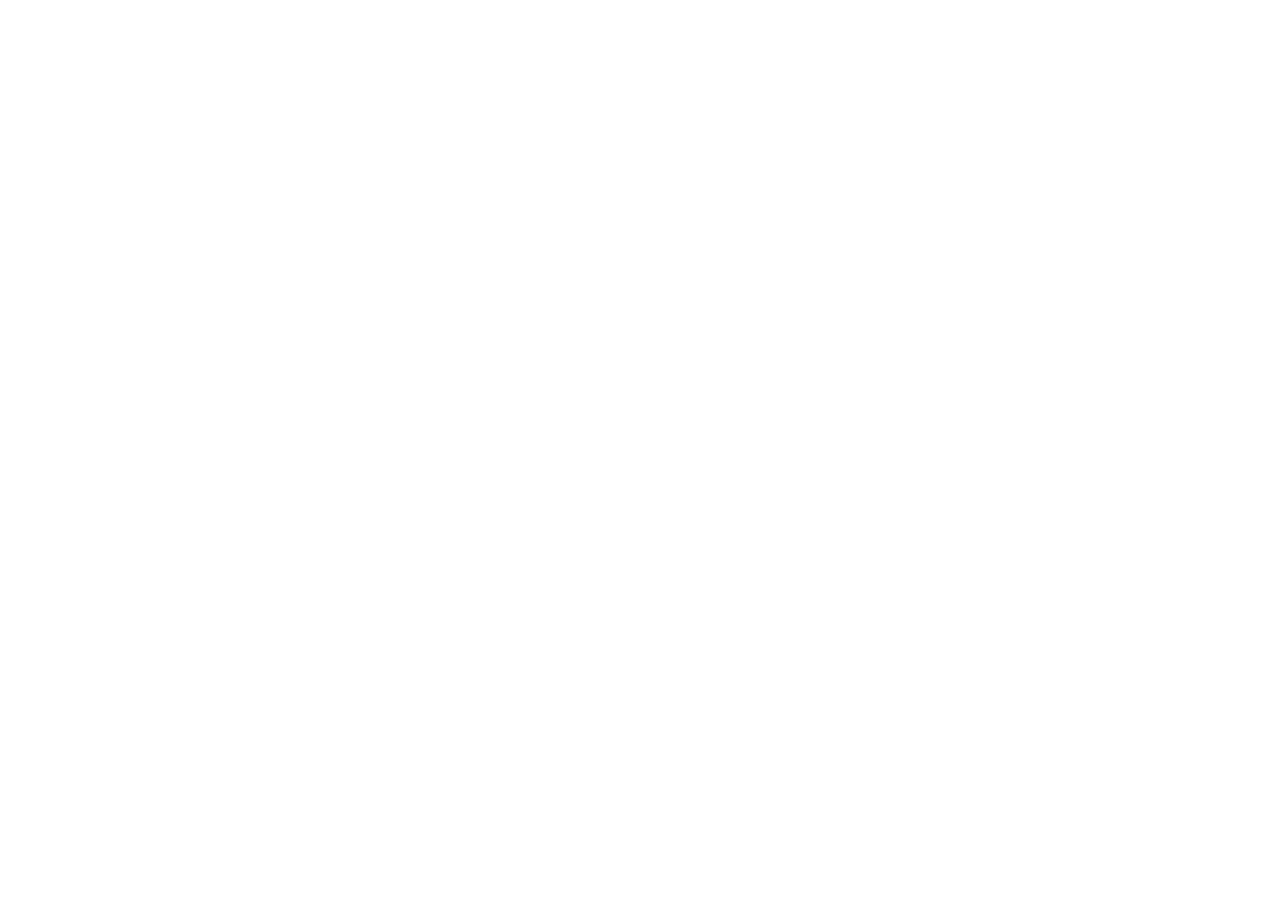
==== index.html @ a545d965 "Added basic content to homepage" ====
<!DOCTYPE html>
<html lang="en">
<head>
  <meta charset="UTF-8">
  <meta name="viewport" content="width=device-width, initial-scale=1.0">
  <title>Tejas' Tech Journey</title>
</head>
<body>
  
</body>
</html>
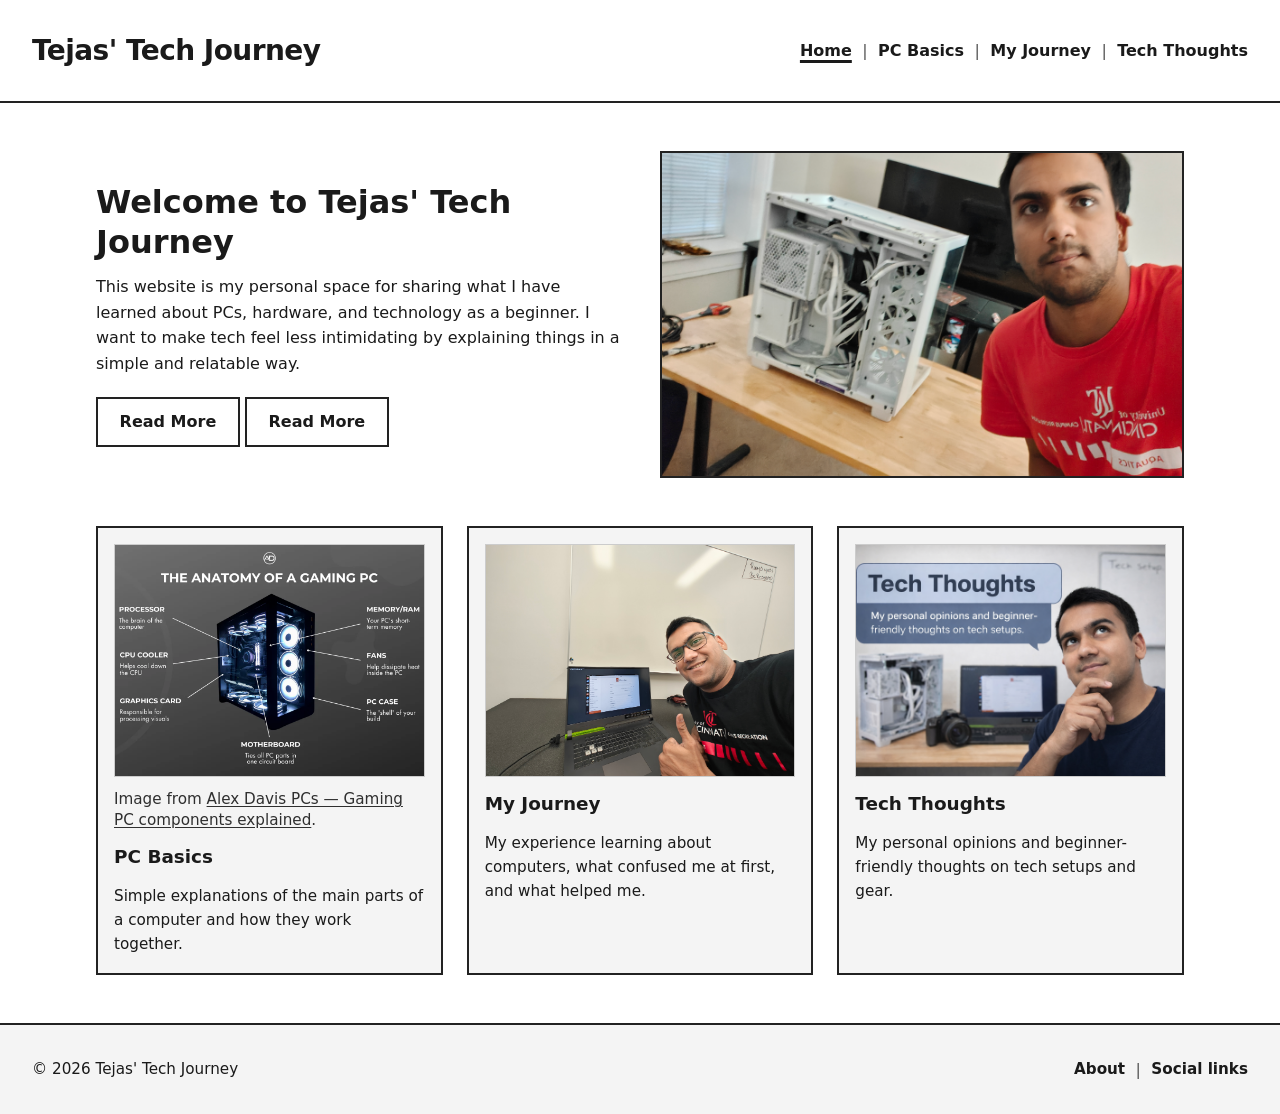
==== commit 979acab9: "Completed all the tasks mentioned in FP4" ====
--- a/index.html
+++ b/index.html
@@ -4,8 +4,122 @@
   <meta charset="UTF-8">
   <meta name="viewport" content="width=device-width, initial-scale=1.0">
   <title>Tejas' Tech Journey</title>
+  <link rel="stylesheet" href="css/reset.css">
+  <link rel="stylesheet" href="css/style.css">
 </head>
 <body>
+  <span id="darkmode" aria-hidden="true"></span>
+  <header>
+    <input type="checkbox" id="nav-toggle" class="nav-toggle">
+    <div class="header-top">
+      <div class="site-title">
+        <h1>
+          <a href="index.html#darkmode" class="site-title-label site-title-to-dark">Tejas' Tech Journey</a>
+          <a href="index.html" class="site-title-label site-title-to-light">Tejas' Tech Journey</a>
+        </h1>
+      </div>
+      <label for="nav-toggle" class="menu-toggle" aria-label="Open navigation menu">
+        <span class="burger-icon" aria-hidden="true"></span>
+      </label>
+    </div>
+    <nav class="main-nav main-nav-light" id="primary-nav" aria-label="Main">
+      <ul class="nav-links">
+        <li><a href="index.html" aria-current="page">Home</a></li>
+        <li><a href="pc-basics.html">PC Basics</a></li>
+        <li><a href="my-journey.html">My Journey</a></li>
+        <li><a href="tech-thoughts.html">Tech Thoughts</a></li>
+      </ul>
+    </nav>
+    <nav class="main-nav main-nav-dark" aria-label="Main">
+      <ul class="nav-links">
+        <li><a href="index.html#darkmode" aria-current="page">Home</a></li>
+        <li><a href="pc-basics.html#darkmode">PC Basics</a></li>
+        <li><a href="my-journey.html#darkmode">My Journey</a></li>
+        <li><a href="tech-thoughts.html#darkmode">Tech Thoughts</a></li>
+      </ul>
+    </nav>
+  </header>
+
+  <main>
+    <section class="hero">
+      <div class="hero-text">
+        <h2>Welcome to Tejas' Tech Journey</h2>
+        <p>
+          This website is my personal space for sharing what I have learned about PCs,
+          hardware, and technology as a beginner. I want to make tech feel less
+          intimidating by explaining things in a simple and relatable way.
+        </p>
+        <a href="my-journey.html" class="button hero-read-light">Read More</a>
+        <a href="my-journey.html#darkmode" class="button hero-read-dark">Read More</a>
+      </div>
   
+      <div class="hero-image">
+        <img src="images/building-pc.jpg" alt="Tech setup">
+      </div>
+    </section>
+  
+    <section class="cards">
+      <article class="card">
+        <img src="images/parts-of-gaming-pc.webp" alt="PC components">
+        <p class="card-image-credit">Image from <a href="https://alexdavispcs.co.uk/blogs/news/gaming-pc-components-explained" target="_blank" rel="noopener noreferrer">Alex Davis PCs — Gaming PC components explained</a>.</p>
+        <h3>PC Basics</h3>
+        <p>Simple explanations of the main parts of a computer and how they work together.</p>
+      </article>
+  
+      <article class="card">
+        <img src="images/running_ubuntu_firt-time.jpg" alt="Learning about PCs">
+        <h3>My Journey</h3>
+        <p>My experience learning about computers, what confused me at first, and what helped me.</p>
+      </article>
+  
+      <article class="card">
+        <img src="images/tech-thoughts.png" alt="Technology discussion">
+        <h3>Tech Thoughts</h3>
+        <p>My personal opinions and beginner-friendly thoughts on tech setups and gear.</p>
+      </article>
+    </section>
+  </main>
+
+  <footer class="site-footer">
+    <p class="footer-copy">&copy; 2026 Tejas' Tech Journey</p>
+    <nav class="footer-nav" aria-label="Footer">
+      <ul class="footer-links footer-links-light">
+        <li><a href="about.html">About</a></li>
+        <li class="footer-social">
+          <input type="checkbox" id="footer-social-toggle-light" class="footer-social-toggle">
+          <label for="footer-social-toggle-light" class="footer-social-trigger">Social links</label>
+          <div class="footer-social-popup" role="group" aria-label="Social profiles">
+            <a class="footer-social-link" href="https://www.linkedin.com/in/ghodketguc/" target="_blank" rel="noopener noreferrer" aria-label="LinkedIn (opens in a new tab)">
+              <svg class="footer-social-icon" viewBox="0 0 24 24" aria-hidden="true" focusable="false"><path fill="currentColor" d="M20.447 20.452h-3.554v-5.569c0-1.328-.027-3.037-1.852-3.037-1.853 0-2.136 1.445-2.136 2.939v5.667H9.351V9h3.414v1.561h.046c.477-.9 1.637-1.85 3.37-1.85 3.601 0 4.267 2.37 4.267 5.455v6.286zM5.337 7.433c-1.144 0-2.063-.926-2.063-2.065 0-1.138.92-2.063 2.063-2.063 1.14 0 2.064.925 2.064 2.063 0 1.139-.925 2.065-2.064 2.065zm1.782 13.019H3.555V9h3.564v11.452zM22.225 0H1.771C.792 0 0 .774 0 1.729v20.542C0 23.227.792 24 1.771 24h20.451C23.2 24 24 23.227 24 22.271V1.729C24 .774 23.2 0 22.222 0h.003z"/></svg>
+            </a>
+            <a class="footer-social-link" href="https://www.instagram.com/tejasgdk2004/" target="_blank" rel="noopener noreferrer" aria-label="Instagram (opens in a new tab)">
+              <svg class="footer-social-icon" viewBox="0 0 24 24" aria-hidden="true" focusable="false"><path fill="currentColor" d="M12 2.163c3.204 0 3.584.012 4.85.07 3.252.148 4.771 1.691 4.919 4.919.058 1.265.069 1.645.069 4.849 0 3.205-.012 3.584-.069 4.849-.149 3.225-1.664 4.771-4.919 4.919-1.266.058-1.644.07-4.85.07-3.204 0-3.584-.012-4.849-.07-3.26-.149-4.771-1.699-4.919-4.92-.058-1.265-.07-1.644-.07-4.849 0-3.204.013-3.583.07-4.849.149-3.227 1.664-4.771 4.919-4.919 1.266-.057 1.645-.069 4.849-.069zm0-2.163c-3.259 0-3.667.014-4.947.072-4.358.2-6.78 2.618-6.98 6.98-.059 1.281-.073 1.689-.073 4.948 0 3.259.014 3.668.072 4.948.2 4.358 2.618 6.78 6.98 6.98 1.281.058 1.689.072 4.948.072 3.259 0 3.668-.014 4.948-.072 4.354-.2 6.782-2.618 6.979-6.98.059-1.28.073-1.689.073-4.948 0-3.259-.014-3.667-.072-4.947-.196-4.354-2.617-6.78-6.979-6.98-1.281-.059-1.69-.073-4.949-.073zm0 5.838c-3.403 0-6.162 2.759-6.162 6.162s2.759 6.163 6.162 6.163 6.162-2.759 6.162-6.163c0-3.403-2.759-6.162-6.162-6.162zm0 10.162c-2.209 0-4-1.79-4-4 0-2.209 1.791-4 4-4s4 1.791 4 4c0 2.21-1.791 4-4 4zm6.406-11.845c-.796 0-1.441.645-1.441 1.44s.645 1.44 1.441 1.44c.795 0 1.439-.645 1.439-1.44s-.644-1.44-1.439-1.44z"/></svg>
+            </a>
+            <a class="footer-social-link" href="https://github.com/ghodketejas" target="_blank" rel="noopener noreferrer" aria-label="GitHub (opens in a new tab)">
+              <svg class="footer-social-icon" viewBox="0 0 24 24" aria-hidden="true" focusable="false"><path fill="currentColor" d="M12 0c-6.626 0-12 5.373-12 12 0 5.302 3.438 9.8 8.207 11.387.599.111.793-.261.793-.577v-2.234c-3.338.726-4.033-1.416-4.033-1.416-.546-1.387-1.333-1.756-1.333-1.756-1.089-.745.083-.729.083-.729 1.205.084 1.839 1.237 1.839 1.237 1.07 1.834 2.807 1.304 3.492.997.107-.775.418-1.305.762-1.604-2.665-.305-5.467-1.334-5.467-5.931 0-1.311.469-2.381 1.236-3.221-.124-.303-.535-1.524.117-3.176 0 0 1.008-.322 3.301 1.23.957-.266 1.983-.399 3.003-.404 1.02.005 2.047.138 3.006.404 2.291-1.552 3.297-1.23 3.297-1.23.653 1.653.242 2.874.118 3.176.77.84 1.235 1.911 1.235 3.221 0 4.609-2.807 5.624-5.479 5.921.43.372.823 1.102.823 2.222v3.293c0 .319.192.694.801.576 4.765-1.589 8.199-6.086 8.199-11.386 0-6.627-5.373-12-12-12z"/></svg>
+            </a>
+          </div>
+        </li>
+      </ul>
+      <ul class="footer-links footer-links-dark">
+        <li><a href="about.html#darkmode">About</a></li>
+        <li class="footer-social">
+          <input type="checkbox" id="footer-social-toggle-dark" class="footer-social-toggle">
+          <label for="footer-social-toggle-dark" class="footer-social-trigger">Social links</label>
+          <div class="footer-social-popup" role="group" aria-label="Social profiles">
+            <a class="footer-social-link" href="https://www.linkedin.com/in/ghodketguc/" target="_blank" rel="noopener noreferrer" aria-label="LinkedIn (opens in a new tab)">
+              <svg class="footer-social-icon" viewBox="0 0 24 24" aria-hidden="true" focusable="false"><path fill="currentColor" d="M20.447 20.452h-3.554v-5.569c0-1.328-.027-3.037-1.852-3.037-1.853 0-2.136 1.445-2.136 2.939v5.667H9.351V9h3.414v1.561h.046c.477-.9 1.637-1.85 3.37-1.85 3.601 0 4.267 2.37 4.267 5.455v6.286zM5.337 7.433c-1.144 0-2.063-.926-2.063-2.065 0-1.138.92-2.063 2.063-2.063 1.14 0 2.064.925 2.064 2.063 0 1.139-.925 2.065-2.064 2.065zm1.782 13.019H3.555V9h3.564v11.452zM22.225 0H1.771C.792 0 0 .774 0 1.729v20.542C0 23.227.792 24 1.771 24h20.451C23.2 24 24 23.227 24 22.271V1.729C24 .774 23.2 0 22.222 0h.003z"/></svg>
+            </a>
+            <a class="footer-social-link" href="https://www.instagram.com/tejasgdk2004/" target="_blank" rel="noopener noreferrer" aria-label="Instagram (opens in a new tab)">
+              <svg class="footer-social-icon" viewBox="0 0 24 24" aria-hidden="true" focusable="false"><path fill="currentColor" d="M12 2.163c3.204 0 3.584.012 4.85.07 3.252.148 4.771 1.691 4.919 4.919.058 1.265.069 1.645.069 4.849 0 3.205-.012 3.584-.069 4.849-.149 3.225-1.664 4.771-4.919 4.919-1.266.058-1.644.07-4.85.07-3.204 0-3.584-.012-4.849-.07-3.26-.149-4.771-1.699-4.919-4.92-.058-1.265-.07-1.644-.07-4.849 0-3.204.013-3.583.07-4.849.149-3.227 1.664-4.771 4.919-4.919 1.266-.057 1.645-.069 4.849-.069zm0-2.163c-3.259 0-3.667.014-4.947.072-4.358.2-6.78 2.618-6.98 6.98-.059 1.281-.073 1.689-.073 4.948 0 3.259.014 3.668.072 4.948.2 4.358 2.618 6.78 6.98 6.98 1.281.058 1.689.072 4.948.072 3.259 0 3.668-.014 4.948-.072 4.354-.2 6.782-2.618 6.979-6.98.059-1.28.073-1.689.073-4.948 0-3.259-.014-3.667-.072-4.947-.196-4.354-2.617-6.78-6.979-6.98-1.281-.059-1.69-.073-4.949-.073zm0 5.838c-3.403 0-6.162 2.759-6.162 6.162s2.759 6.163 6.162 6.163 6.162-2.759 6.162-6.163c0-3.403-2.759-6.162-6.162-6.162zm0 10.162c-2.209 0-4-1.79-4-4 0-2.209 1.791-4 4-4s4 1.791 4 4c0 2.21-1.791 4-4 4zm6.406-11.845c-.796 0-1.441.645-1.441 1.44s.645 1.44 1.441 1.44c.795 0 1.439-.645 1.439-1.44s-.644-1.44-1.439-1.44z"/></svg>
+            </a>
+            <a class="footer-social-link" href="https://github.com/ghodketejas" target="_blank" rel="noopener noreferrer" aria-label="GitHub (opens in a new tab)">
+              <svg class="footer-social-icon" viewBox="0 0 24 24" aria-hidden="true" focusable="false"><path fill="currentColor" d="M12 0c-6.626 0-12 5.373-12 12 0 5.302 3.438 9.8 8.207 11.387.599.111.793-.261.793-.577v-2.234c-3.338.726-4.033-1.416-4.033-1.416-.546-1.387-1.333-1.756-1.333-1.756-1.089-.745.083-.729.083-.729 1.205.084 1.839 1.237 1.839 1.237 1.07 1.834 2.807 1.304 3.492.997.107-.775.418-1.305.762-1.604-2.665-.305-5.467-1.334-5.467-5.931 0-1.311.469-2.381 1.236-3.221-.124-.303-.535-1.524.117-3.176 0 0 1.008-.322 3.301 1.23.957-.266 1.983-.399 3.003-.404 1.02.005 2.047.138 3.006.404 2.291-1.552 3.297-1.23 3.297-1.23.653 1.653.242 2.874.118 3.176.77.84 1.235 1.911 1.235 3.221 0 4.609-2.807 5.624-5.479 5.921.43.372.823 1.102.823 2.222v3.293c0 .319.192.694.801.576 4.765-1.589 8.199-6.086 8.199-11.386 0-6.627-5.373-12-12-12z"/></svg>
+            </a>
+          </div>
+        </li>
+      </ul>
+    </nav>
+  </footer>
 </body>
-</html>+</html>
--- a/css/style.css
+++ b/css/style.css
@@ -0,0 +1,740 @@
+/* Tejas' Tech Journey — layout from desktop + mobile homepage wireframes */
+
+:root {
+  --color-text: #1a1a1a;
+  --color-text-muted: #555;
+  --color-border: #222;
+  --color-bg: #fff;
+  --color-bg-subtle: #f4f4f4;
+  --color-placeholder: #ddd;
+  --color-muted-border: #ccc;
+  --shadow-popup: 0 4px 12px rgba(0, 0, 0, 0.12);
+  --font-body: system-ui, -apple-system, "Segoe UI", Roboto, Helvetica, Arial, sans-serif;
+  --space-page: clamp(1rem, 4vw, 2rem);
+  --space-section: clamp(1.5rem, 5vw, 3rem);
+  --max-content: 72rem;
+}
+
+/*
+ * Dark theme — URL fragment #darkmode (see hidden #darkmode anchor in <body>).
+ * Stays on across pages because light vs dark nav/footer use different hrefs (no JS).
+ */
+body:has(#darkmode:target) {
+  --color-text: #f0f0f0;
+  --color-text-muted: #a8a8a8;
+  --color-border: #d0d0d0;
+  --color-bg: #141414;
+  --color-bg-subtle: #1f1f1f;
+  --color-placeholder: #3d3d3d;
+  --color-muted-border: #4a4a4a;
+  --shadow-popup: 0 6px 20px rgba(0, 0, 0, 0.55);
+}
+
+/* Target anchor at top of page (no layout jump) */
+#darkmode {
+  position: absolute;
+  left: 0;
+  top: 0;
+  width: 1px;
+  height: 1px;
+  margin: 0;
+  padding: 0;
+  overflow: hidden;
+  clip: rect(0, 0, 0, 0);
+  border: 0;
+  pointer-events: none;
+  scroll-margin-top: 0;
+}
+
+*,
+*::before,
+*::after {
+  box-sizing: border-box;
+}
+
+html {
+  height: 100%;
+}
+
+body {
+  position: relative;
+  min-height: 100%;
+  margin: 0;
+  display: flex;
+  flex-direction: column;
+  font-family: var(--font-body);
+  font-size: 1rem;
+  line-height: 1.6;
+  color: var(--color-text);
+  background-color: var(--color-bg);
+}
+
+main {
+  flex: 1;
+  width: 100%;
+}
+
+img {
+  max-width: 100%;
+  height: auto;
+  vertical-align: middle;
+}
+
+a {
+  color: var(--color-text);
+  text-decoration: underline;
+  text-underline-offset: 0.15em;
+}
+
+a:hover {
+  text-decoration-thickness: 2px;
+}
+
+/* ----- Header / navigation (wireframe: title + Home | PC Basics | …) ----- */
+
+body > header {
+  position: relative;
+  display: flex;
+  flex-wrap: wrap;
+  align-items: center;
+  justify-content: space-between;
+  gap: 1rem 1.5rem;
+  padding: var(--space-page);
+  border-bottom: 2px solid var(--color-border);
+  background-color: var(--color-bg);
+}
+
+.site-title {
+  margin: 0;
+}
+
+.site-title h1 {
+  margin: 0;
+  font-size: clamp(1.25rem, 2.5vw, 1.75rem);
+  font-weight: 700;
+  line-height: 1.2;
+  letter-spacing: -0.02em;
+}
+
+/* Site title: two links (enable / disable #darkmode); only one shown at a time */
+.site-title h1 a.site-title-label {
+  text-decoration: none;
+  color: inherit;
+  cursor: default;
+}
+
+.site-title-to-light {
+  display: none;
+}
+
+body:has(#darkmode:target) .site-title-to-dark {
+  display: none;
+}
+
+body:has(#darkmode:target) .site-title-to-light {
+  display: inline;
+}
+
+.site-title-label:focus-visible {
+  outline: 2px solid var(--color-border);
+  outline-offset: 3px;
+  border-radius: 2px;
+}
+
+body > header .main-nav-light,
+body > header .main-nav-dark {
+  margin: 0;
+}
+
+.main-nav-dark {
+  display: none;
+}
+
+/* Visually hidden checkboxes (nav menu, social popover) — no JS */
+.nav-toggle,
+.footer-social-toggle {
+  position: absolute;
+  inset-inline-start: 0;
+  top: 0;
+  margin: -1px;
+  width: 1px;
+  height: 1px;
+  padding: 0;
+  overflow: hidden;
+  clip: rect(0, 0, 0, 0);
+  white-space: nowrap;
+  border: 0;
+  opacity: 0;
+  pointer-events: none;
+}
+
+/* ----- Footer: light vs dark link sets -----
+ * Must beat later `.footer-links { display: flex }` (same single-class specificity).
+ */
+.site-footer .footer-links-dark {
+  display: none;
+}
+
+body:has(#darkmode:target) .site-footer .footer-links-light {
+  display: none;
+}
+
+body:has(#darkmode:target) .site-footer .footer-links-dark {
+  display: flex;
+}
+
+/* ----- Home hero: Read More preserves #darkmode ----- */
+
+.hero-read-dark {
+  display: none;
+}
+
+body:has(#darkmode:target) .hero-read-light {
+  display: none;
+}
+
+body:has(#darkmode:target) .hero-read-dark {
+  display: inline-block;
+}
+
+.header-top {
+  display: flex;
+  flex-direction: row;
+  align-items: center;
+  justify-content: space-between;
+  gap: 1rem;
+  min-width: 0;
+  flex: 0 1 auto;
+}
+
+/* Burger control — visible only on small screens (see mobile query) */
+.menu-toggle {
+  display: none;
+  flex-shrink: 0;
+  align-items: center;
+  justify-content: center;
+  min-width: 2.75rem;
+  min-height: 2.75rem;
+  margin: 0;
+  padding: 0.35rem;
+  cursor: pointer;
+  border: 2px solid transparent;
+  border-radius: 4px;
+  background: transparent;
+  color: var(--color-text);
+}
+
+.menu-toggle:focus-visible {
+  outline: 2px solid var(--color-border);
+  outline-offset: 2px;
+}
+
+/* Three-line burger icon */
+.burger-icon {
+  display: block;
+  width: 1.375rem;
+  height: 2px;
+  background-color: var(--color-border);
+  box-shadow: 0 6px 0 var(--color-border), 0 12px 0 var(--color-border);
+}
+
+.nav-links {
+  display: flex;
+  flex-wrap: wrap;
+  align-items: center;
+  list-style: none;
+  margin: 0;
+  padding: 0;
+  gap: 0;
+}
+
+.nav-links a {
+  display: inline-block;
+  padding: 0.35rem 0;
+  text-decoration: none;
+  font-weight: 600;
+}
+
+.nav-links a:hover {
+  text-decoration: underline;
+}
+
+.nav-links a[aria-current="page"] {
+  font-weight: 700;
+  text-decoration: underline;
+  text-decoration-thickness: 3px;
+  text-underline-offset: 0.25em;
+  cursor: default;
+}
+
+.nav-links a[aria-current="page"]:hover {
+  text-decoration-thickness: 3px;
+}
+
+/* Pipe separators between nav items (desktop-style) */
+.nav-links li {
+  display: flex;
+  align-items: center;
+}
+
+.nav-links li + li::before {
+  content: "|";
+  padding: 0 0.65rem;
+  color: var(--color-text-muted);
+  font-weight: 400;
+  text-decoration: none;
+  pointer-events: none;
+}
+
+/* ----- Hero (desktop: text + image row; mobile: image first, then intro) ----- */
+
+.hero {
+  display: flex;
+  flex-direction: column;
+  align-items: stretch;
+  gap: 1.5rem;
+  max-width: var(--max-content);
+  margin: 0 auto;
+  padding: var(--space-section) var(--space-page);
+}
+
+.hero-text h2 {
+  margin: 0 0 0.75rem;
+  font-size: clamp(1.5rem, 4vw, 2rem);
+  font-weight: 700;
+  line-height: 1.25;
+}
+
+.hero-text p {
+  margin: 0;
+  max-width: 38rem;
+  color: var(--color-text);
+}
+
+.hero-text .button {
+  margin-top: 1.25rem;
+}
+
+.hero-image {
+  margin: 0;
+}
+
+.hero-image img {
+  display: block;
+  width: 100%;
+  aspect-ratio: 16 / 10;
+  object-fit: cover;
+  background-color: var(--color-placeholder);
+  border: 2px solid var(--color-border);
+}
+
+/* Mobile wireframe: featured image above welcome / Read More */
+.hero-image {
+  order: -1;
+}
+
+@media (min-width: 48rem) {
+  .hero {
+    flex-direction: row;
+    align-items: center;
+    gap: 2.5rem;
+  }
+
+  .hero-text,
+  .hero-image {
+    flex: 1;
+    min-width: 0;
+  }
+
+  .hero-image {
+    order: 0;
+  }
+}
+
+/* CTA — wireframe [ Read More ] */
+.button {
+  display: inline-block;
+  padding: 0.65rem 1.35rem;
+  border: 2px solid var(--color-border);
+  font-weight: 700;
+  text-decoration: none;
+  color: var(--color-text);
+  background-color: var(--color-bg);
+  transition: background-color 0.15s ease, color 0.15s ease;
+}
+
+.button:hover {
+  background-color: var(--color-border);
+  color: var(--color-bg);
+  text-decoration: none;
+}
+
+.button:focus-visible {
+  outline: 2px solid var(--color-border);
+  outline-offset: 2px;
+}
+
+/* ----- Featured sections — three columns desktop, stacked mobile ----- */
+
+.cards {
+  display: grid;
+  grid-template-columns: 1fr;
+  gap: 1.75rem;
+  max-width: var(--max-content);
+  margin: 0 auto;
+  padding: 0 var(--space-page) var(--space-section);
+}
+
+.card {
+  display: flex;
+  flex-direction: column;
+  gap: 0.75rem;
+  padding: 1rem;
+  border: 2px solid var(--color-border);
+  background-color: var(--color-bg-subtle);
+}
+
+.card img {
+  width: 100%;
+  aspect-ratio: 4 / 3;
+  object-fit: cover;
+  background-color: var(--color-placeholder);
+  border: 1px solid var(--color-muted-border);
+}
+
+.card-image-credit {
+  margin: -0.35rem 0 0;
+  font-size: 0.7rem;
+  line-height: 1.35;
+  color: var(--color-text-muted);
+  opacity: 0.9;
+}
+
+.card-image-credit a {
+  color: inherit;
+}
+
+.card h3 {
+  margin: 0;
+  font-size: 1.15rem;
+  font-weight: 700;
+}
+
+.card p {
+  margin: 0;
+  flex: 1;
+  font-size: 0.95rem;
+  color: var(--color-text);
+}
+
+@media (min-width: 48rem) {
+  .cards {
+    grid-template-columns: repeat(3, 1fr);
+    gap: 1.5rem;
+    align-items: stretch;
+  }
+}
+
+/* ----- Inner pages ----- */
+
+.page-content {
+  max-width: 48rem;
+  margin: 0 auto;
+  padding: var(--space-section) var(--space-page);
+}
+
+.page-content h2 {
+  margin: 0 0 1rem;
+  font-size: clamp(1.35rem, 3vw, 1.75rem);
+}
+
+.page-content h3 {
+  margin: 1.5rem 0 0.5rem;
+  font-size: 1.1rem;
+}
+
+.page-content p {
+  margin: 0 0 1rem;
+}
+
+.page-content img {
+  display: block;
+  margin: 1rem 0 1.25rem;
+  border: 2px solid var(--color-border);
+  background-color: var(--color-placeholder);
+}
+
+.page-content img.about-photo {
+  max-width: 15rem;
+  width: 100%;
+  margin: 1rem auto 1.25rem;
+}
+
+.page-content .about-list {
+  margin: 0 0 1rem;
+  padding-left: 1.35rem;
+  list-style: disc;
+}
+
+.page-content .about-list li {
+  margin-bottom: 0.5rem;
+}
+
+.page-content .about-list li:last-child {
+  margin-bottom: 0;
+}
+
+/* ----- Footer — © line + About | Social links (hover / checkbox popover) ----- */
+
+.site-footer {
+  position: relative;
+  z-index: 1;
+  display: flex;
+  flex-direction: column;
+  align-items: flex-start;
+  gap: 1rem;
+  padding: var(--space-page);
+  margin-top: auto;
+  border-top: 2px solid var(--color-border);
+  background-color: var(--color-bg-subtle);
+}
+
+.footer-copy {
+  margin: 0;
+  font-size: 0.95rem;
+}
+
+.draft-placeholder {
+  margin: 0;
+  padding: 0.5rem var(--space-page) 1rem;
+  font-size: 0.8rem;
+  color: var(--color-text-muted);
+  text-align: center;
+}
+
+.site-footer .footer-nav {
+  display: flex;
+  flex-direction: column;
+  gap: 0;
+  margin: 0;
+}
+
+.footer-links {
+  display: flex;
+  flex-wrap: wrap;
+  align-items: center;
+  list-style: none;
+  margin: 0;
+  padding: 0;
+  gap: 0;
+}
+
+.footer-links a {
+  font-size: 0.95rem;
+  font-weight: 600;
+  text-decoration: none;
+}
+
+.footer-links a:hover {
+  text-decoration: underline;
+}
+
+.footer-links li {
+  display: flex;
+  align-items: center;
+}
+
+.footer-links li + li::before {
+  content: "|";
+  padding: 0 0.65rem;
+  color: var(--color-text-muted);
+  pointer-events: none;
+}
+
+.footer-social {
+  position: relative;
+  display: flex;
+  align-items: center;
+}
+
+.footer-social-trigger {
+  font: inherit;
+  font-size: 0.95rem;
+  font-weight: 600;
+  color: var(--color-text);
+  background: none;
+  border: none;
+  padding: 0;
+  cursor: pointer;
+  text-decoration: none;
+}
+
+.footer-social-trigger:hover,
+.footer-social-trigger:focus-visible {
+  text-decoration: underline;
+}
+
+.footer-social-popup {
+  position: absolute;
+  /* Slight overlap with the trigger row so the pointer never hits a “dead” gap */
+  bottom: calc(100% - 6px);
+  right: 0;
+  left: auto;
+  display: flex;
+  align-items: center;
+  gap: 0.65rem;
+  padding: 0.6rem 0.75rem;
+  border: 2px solid var(--color-border);
+  background-color: var(--color-bg);
+  box-shadow: var(--shadow-popup);
+  opacity: 0;
+  visibility: hidden;
+  pointer-events: none;
+  transform: translateY(4px);
+  transition: opacity 0.15s ease, visibility 0.15s ease, transform 0.15s ease;
+  z-index: 20;
+}
+
+.footer-social:hover .footer-social-popup,
+.footer-social:focus-within .footer-social-popup,
+.footer-social:has(.footer-social-toggle:checked) .footer-social-popup {
+  opacity: 1;
+  visibility: visible;
+  pointer-events: auto;
+  transform: translateY(0);
+}
+
+.footer-social:has(.footer-social-toggle:checked) .footer-social-trigger {
+  text-decoration: underline;
+}
+
+.footer-social-link {
+  display: flex;
+  align-items: center;
+  justify-content: center;
+  padding: 0.35rem;
+  border-radius: 4px;
+  color: var(--color-text);
+  text-decoration: none;
+  transition: background-color 0.12s ease, color 0.12s ease;
+}
+
+.footer-social-link:hover,
+.footer-social-link:focus-visible {
+  background-color: var(--color-bg-subtle);
+  text-decoration: none;
+}
+
+.footer-social-icon {
+  display: block;
+  width: 1.5rem;
+  height: 1.5rem;
+}
+
+@media (max-width: 47.99rem) {
+  .footer-social-popup {
+    right: auto;
+    left: 0;
+  }
+}
+
+/* ----- Mobile: title row + burger right; nav panel toggles open ----- */
+
+@media (max-width: 47.99rem) {
+  body > header {
+    flex-direction: column;
+    align-items: stretch;
+  }
+
+  .header-top {
+    width: 100%;
+    flex: none;
+  }
+
+  .menu-toggle {
+    display: flex;
+  }
+
+  .site-title {
+    flex: 1;
+    min-width: 0;
+  }
+
+  .main-nav-light,
+  .main-nav-dark {
+    display: none;
+    width: 100%;
+    padding-top: 1rem;
+    margin-top: 0.75rem;
+    border-top: 1px solid var(--color-muted-border);
+  }
+
+  #nav-toggle:checked ~ .main-nav-light {
+    display: block;
+  }
+
+  #nav-toggle:checked ~ .main-nav-dark {
+    display: none;
+  }
+
+  body:has(#darkmode:target) #nav-toggle:checked ~ .main-nav-light {
+    display: none;
+  }
+
+  body:has(#darkmode:target) #nav-toggle:checked ~ .main-nav-dark {
+    display: block;
+  }
+
+  /* Optional: “close” hint when open (label still toggles) */
+  #nav-toggle:checked ~ .header-top .menu-toggle {
+    border-color: var(--color-border);
+    background-color: var(--color-bg-subtle);
+  }
+
+  .nav-links {
+    flex-direction: column;
+    align-items: flex-start;
+    gap: 0.25rem;
+  }
+
+  .nav-links li {
+    width: 100%;
+  }
+
+  .nav-links li + li::before {
+    display: none;
+  }
+
+  .nav-links a {
+    padding: 0.4rem 0;
+  }
+}
+
+@media (min-width: 48rem) {
+  .site-footer {
+    flex-direction: row;
+    flex-wrap: wrap;
+    justify-content: space-between;
+    align-items: center;
+  }
+
+  .menu-toggle {
+    display: none !important;
+  }
+
+  .main-nav-light {
+    display: block !important;
+  }
+
+  .main-nav-dark {
+    display: none !important;
+  }
+
+  body:has(#darkmode:target) .main-nav-light {
+    display: none !important;
+  }
+
+  body:has(#darkmode:target) .main-nav-dark {
+    display: block !important;
+  }
+}
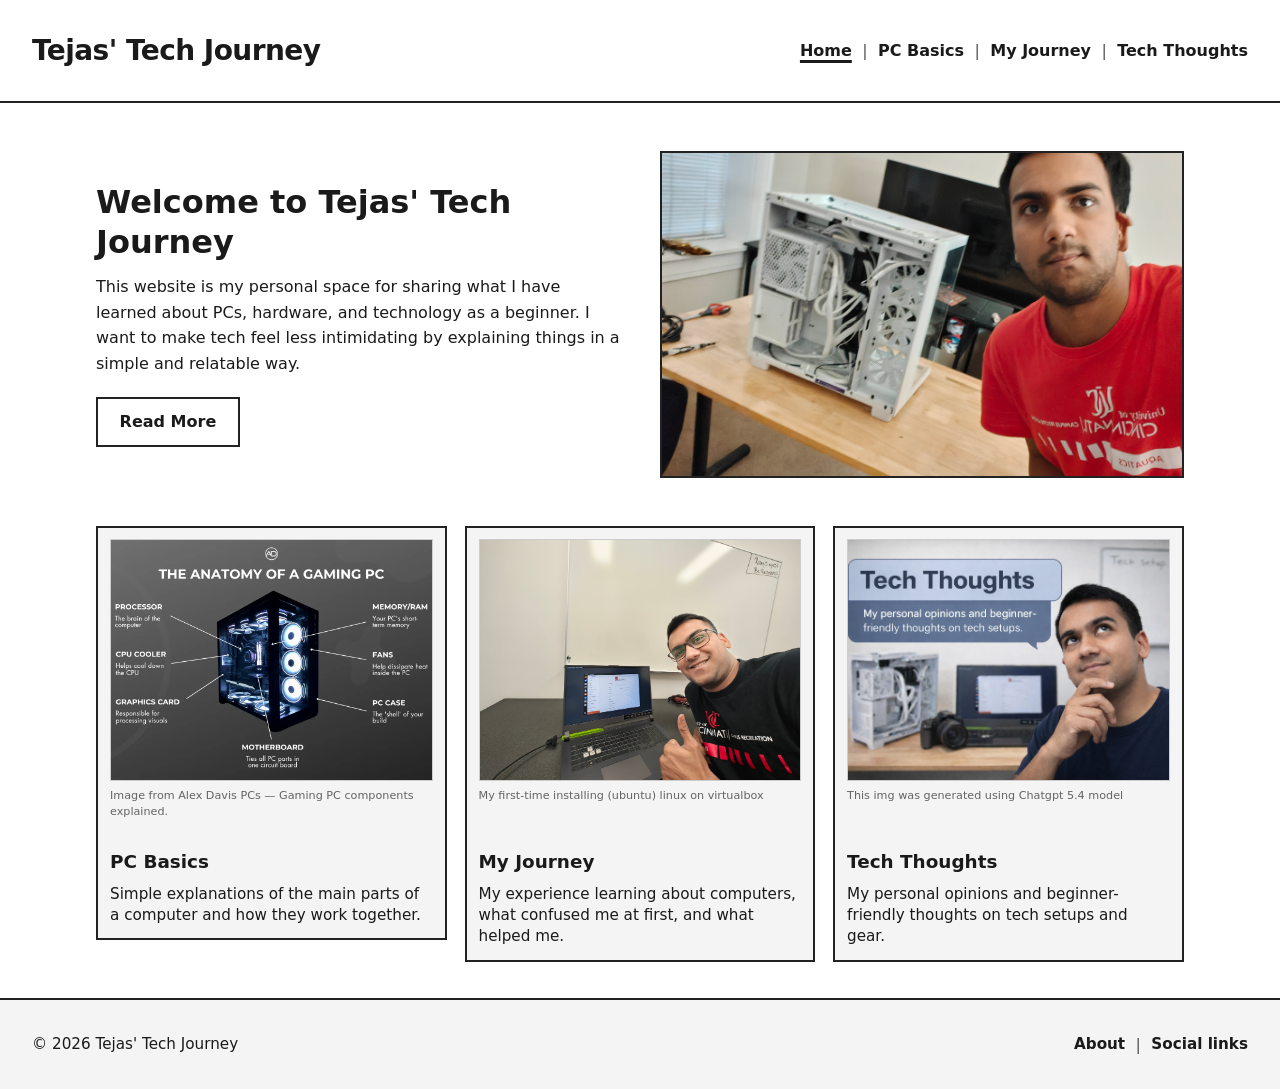
==== commit d458b058: "Final Project Completed" ====
--- a/index.html
+++ b/index.html
@@ -59,24 +59,62 @@
     </section>
   
     <section class="cards">
-      <article class="card">
-        <img src="images/parts-of-gaming-pc.webp" alt="PC components">
-        <p class="card-image-credit">Image from <a href="https://alexdavispcs.co.uk/blogs/news/gaming-pc-components-explained" target="_blank" rel="noopener noreferrer">Alex Davis PCs — Gaming PC components explained</a>.</p>
-        <h3>PC Basics</h3>
-        <p>Simple explanations of the main parts of a computer and how they work together.</p>
-      </article>
-  
-      <article class="card">
-        <img src="images/running_ubuntu_firt-time.jpg" alt="Learning about PCs">
-        <h3>My Journey</h3>
-        <p>My experience learning about computers, what confused me at first, and what helped me.</p>
-      </article>
-  
-      <article class="card">
-        <img src="images/tech-thoughts.png" alt="Technology discussion">
-        <h3>Tech Thoughts</h3>
-        <p>My personal opinions and beginner-friendly thoughts on tech setups and gear.</p>
-      </article>
+      <div class="card-wrap">
+        <a href="pc-basics.html" class="card card-link card-link-light">
+          <img src="images/parts-of-gaming-pc.webp" alt="PC components">
+          <div class="card-image-meta">
+            <p class="card-image-credit">Image from Alex Davis PCs — Gaming PC components explained.</p>
+          </div>
+          <h3>PC Basics</h3>
+          <p>Simple explanations of the main parts of a computer and how they work together.</p>
+        </a>
+        <a href="pc-basics.html#darkmode" class="card card-link card-link-dark">
+          <img src="images/parts-of-gaming-pc.webp" alt="PC components">
+          <div class="card-image-meta">
+            <p class="card-image-credit">Image from Alex Davis PCs — Gaming PC components explained.</p>
+          </div>
+          <h3>PC Basics</h3>
+          <p>Simple explanations of the main parts of a computer and how they work together.</p>
+        </a>
+      </div>
+
+      <div class="card-wrap">
+        <a href="my-journey.html" class="card card-link card-link-light">
+          <img src="images/running_ubuntu_firt-time.jpg" alt="Learning about PCs">
+          <div class="card-image-meta">
+            <p class="card-image-credit">My first-time installing (ubuntu) linux on virtualbox</p>
+          </div>
+          <h3>My Journey</h3>
+          <p>My experience learning about computers, what confused me at first, and what helped me.</p>
+        </a>
+        <a href="my-journey.html#darkmode" class="card card-link card-link-dark">
+          <img src="images/running_ubuntu_firt-time.jpg" alt="Learning about PCs">
+          <div class="card-image-meta">
+            <p class="card-image-credit">My first-time installing (ubuntu) linux on virtualbox</p>
+          </div>
+          <h3>My Journey</h3>
+          <p>My experience learning about computers, what confused me at first, and what helped me.</p>
+        </a>
+      </div>
+
+      <div class="card-wrap">
+        <a href="tech-thoughts.html" class="card card-link card-link-light">
+          <img src="images/tech-thoughts.png" alt="Technology discussion">
+          <div class="card-image-meta">
+            <p class="card-image-credit">This img was generated using Chatgpt 5.4 model</p>
+          </div>
+          <h3>Tech Thoughts</h3>
+          <p>My personal opinions and beginner-friendly thoughts on tech setups and gear.</p>
+        </a>
+        <a href="tech-thoughts.html#darkmode" class="card card-link card-link-dark">
+          <img src="images/tech-thoughts.png" alt="Technology discussion">
+          <div class="card-image-meta">
+            <p class="card-image-credit">This img was generated using Chatgpt 5.4 model</p>
+          </div>
+          <h3>Tech Thoughts</h3>
+          <p>My personal opinions and beginner-friendly thoughts on tech setups and gear.</p>
+        </a>
+      </div>
     </section>
   </main>
 
--- a/css/style.css
+++ b/css/style.css
@@ -184,16 +184,17 @@
 }
 
 /* ----- Home hero: Read More preserves #darkmode ----- */
-
-.hero-read-dark {
+/* Must outrank .button { display: inline-block } (same .button on both links). */
+
+.hero-text .button.hero-read-dark {
   display: none;
 }
 
-body:has(#darkmode:target) .hero-read-light {
+body:has(#darkmode:target) .hero-text .button.hero-read-light {
   display: none;
 }
 
-body:has(#darkmode:target) .hero-read-dark {
+body:has(#darkmode:target) .hero-text .button.hero-read-dark {
   display: inline-block;
 }
 
@@ -379,33 +380,93 @@
 .cards {
   display: grid;
   grid-template-columns: 1fr;
-  gap: 1.75rem;
+  align-items: start;
+  gap: 1.25rem;
   max-width: var(--max-content);
   margin: 0 auto;
-  padding: 0 var(--space-page) var(--space-section);
+  padding: 0 var(--space-page) clamp(1.25rem, 4vw, 2.25rem);
+}
+
+/* Stacked light/dark links share one grid cell (same as site nav) */
+.card-wrap {
+  display: grid;
+  min-width: 0;
+  align-self: start;
+  width: 100%;
+}
+
+.card-wrap .card {
+  grid-area: 1 / 1;
+}
+
+.card-link {
+  text-decoration: none;
+  color: inherit;
+  cursor: pointer;
+  position: relative;
+  z-index: 0;
+  box-sizing: border-box;
+  transition:
+    transform 0.2s ease,
+    box-shadow 0.2s ease;
+}
+
+.card-link:hover,
+.card-link:focus-visible {
+  z-index: 1;
+  transform: scale(1.03);
+  box-shadow: var(--shadow-popup);
+}
+
+.card-link:focus-visible {
+  outline: 2px solid var(--color-border);
+  outline-offset: 2px;
 }
 
 .card {
   display: flex;
   flex-direction: column;
-  gap: 0.75rem;
-  padding: 1rem;
+  align-items: stretch;
+  gap: 0.45rem;
+  padding: 0.65rem 0.75rem 0.75rem;
   border: 2px solid var(--color-border);
   background-color: var(--color-bg-subtle);
 }
 
+/* After .card so display wins; higher specificity so dark link stays hidden in light mode */
+.card.card-link-dark {
+  display: none;
+}
+
+body:has(#darkmode:target) .card.card-link-light {
+  display: none;
+}
+
+body:has(#darkmode:target) .card.card-link-dark {
+  display: flex;
+}
+
 .card img {
   width: 100%;
+  flex-shrink: 0;
   aspect-ratio: 4 / 3;
   object-fit: cover;
   background-color: var(--color-placeholder);
   border: 1px solid var(--color-muted-border);
 }
 
+/* Reserved height for image captions so titles still line up; kept modest to limit empty space */
+.card-image-meta {
+  display: flex;
+  align-items: flex-start;
+  flex-shrink: 0;
+  min-height: 3.25rem;
+}
+
 .card-image-credit {
-  margin: -0.35rem 0 0;
+  margin: 0;
   font-size: 0.7rem;
-  line-height: 1.35;
+  line-height: 1.4;
   color: var(--color-text-muted);
   opacity: 0.9;
 }
@@ -418,20 +479,22 @@
   margin: 0;
   font-size: 1.15rem;
   font-weight: 700;
-}
-
-.card p {
-  margin: 0;
-  flex: 1;
+  flex-shrink: 0;
+}
+
+.card > p {
+  margin: 0;
+  flex: 0 0 auto;
   font-size: 0.95rem;
+  line-height: 1.4;
   color: var(--color-text);
 }
 
 @media (min-width: 48rem) {
   .cards {
     grid-template-columns: repeat(3, 1fr);
-    gap: 1.5rem;
-    align-items: stretch;
+    gap: 1.1rem;
+    align-items: start;
   }
 }
 
@@ -464,6 +527,16 @@
   background-color: var(--color-placeholder);
 }
 
+.page-content figure {
+  margin: 0;
+}
+
+.page-content .pc-overview-image {
+  width: 100%;
+  max-width: 100%;
+  height: auto;
+}
+
 .page-content img.about-photo {
   max-width: 15rem;
   width: 100%;
@@ -482,6 +555,104 @@
 
 .page-content .about-list li:last-child {
   margin-bottom: 0;
+}
+
+.page-content h4 {
+  margin: 1.25rem 0 0.4rem;
+  font-size: 1rem;
+  font-weight: 700;
+}
+
+.page-content .pc-toc {
+  margin: 0 0 1.5rem;
+  padding: 1rem 1rem 1rem 1.5rem;
+  border: 2px solid var(--color-border);
+  background-color: var(--color-bg-subtle);
+}
+
+.page-content .pc-toc p {
+  margin: 0 0 0.5rem;
+  font-weight: 700;
+}
+
+.page-content .pc-toc ol {
+  margin: 0;
+  padding-left: 1.25rem;
+  line-height: 1.6;
+}
+
+.page-content .pc-toc a {
+  font-weight: 600;
+  color: inherit;
+}
+
+.page-content .pc-sites {
+  margin: 0 0 1.25rem;
+  padding: 0;
+  list-style: none;
+}
+
+.page-content .pc-sites li {
+  margin: 0 0 0.5rem;
+  padding-left: 0;
+}
+
+.page-content .pc-sites a {
+  font-weight: 600;
+  color: inherit;
+}
+
+.page-content .pc-section {
+  margin: 0 0 1.5rem;
+  padding-top: 0.5rem;
+  scroll-margin-top: 1rem;
+}
+
+.page-content .pc-tip {
+  margin: 0.75rem 0 1rem;
+  padding: 0.75rem 1rem;
+  border-left: 4px solid var(--color-border);
+  background-color: var(--color-bg-subtle);
+  font-size: 0.95rem;
+  line-height: 1.55;
+}
+
+/* Only the lead label (“Tip:”, “What you usually read online:”, etc.) is block; inline emphasis stays in the paragraph flow. */
+.page-content .pc-tip strong:first-of-type {
+  display: block;
+  margin-bottom: 0.35rem;
+}
+
+.page-content .img-placeholder {
+  display: flex;
+  align-items: center;
+  justify-content: center;
+  min-height: 10rem;
+  margin: 0.75rem 0 1.25rem;
+  padding: 1rem;
+  border: 2px dashed var(--color-muted-border);
+  background-color: var(--color-bg-subtle);
+  color: var(--color-text-muted);
+  font-size: 0.9rem;
+  text-align: center;
+  line-height: 1.4;
+}
+
+.page-content .img-placeholder.img-placeholder--wide {
+  min-height: 12rem;
+}
+
+.page-content .pc-inline-list {
+  margin: 0 0 1rem;
+  padding-left: 1.35rem;
+}
+
+.page-content .pc-inline-list li {
+  margin-bottom: 0.4rem;
+}
+
+.page-content a.button {
+  margin-top: 0.5rem;
 }
 
 /* ----- Footer — © line + About | Social links (hover / checkbox popover) ----- */
